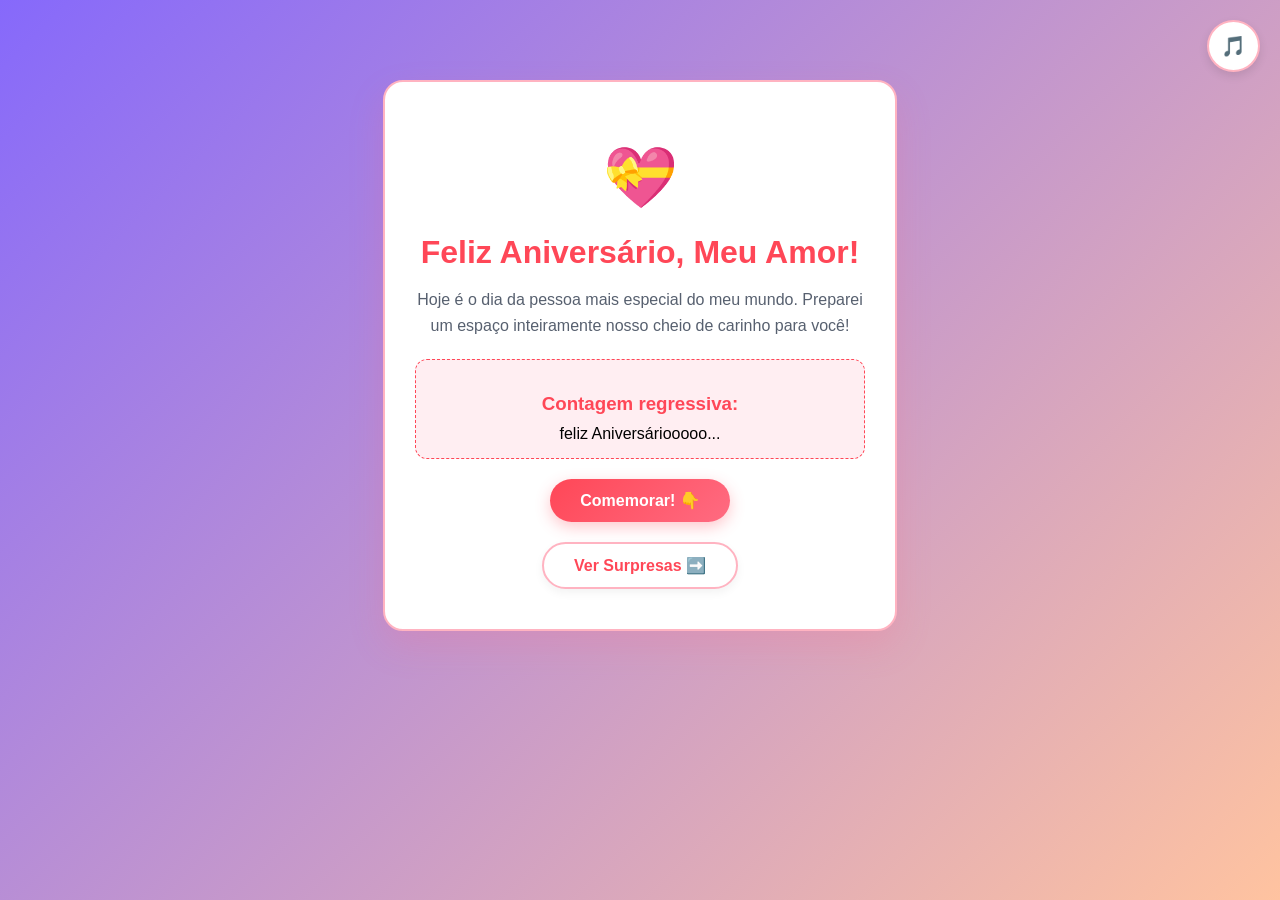
==== index.html @ 820da40a "criando git" ====
<!DOCTYPE html>
<html lang="pt-BR">
<head>
    <meta charset="UTF-8">
    <meta name="viewport" content="width=device-width, initial-scale=1.0">
    <title>Parabéns, meu amor! ❤️</title>
    <link rel="stylesheet" href="index.css">
    <script src="index.js" defer></script>
</head>
<body>

    <div class="controle-musica" onclick="alternarMusica()">
        <span id="iconeMusica">🎵</span>
    </div>

    <div class="container">
        <div class="foto-placeholder">💝</div>
        <h1>Feliz Aniversário, Meu Amor!</h1>
        <p>Hoje é o dia da pessoa mais especial do meu mundo. Preparei um espaço inteiramente nosso cheio de carinho para você!</p>
        
        <div class="contador-container">
            <h3>Contagem regressiva:</h3>
            <div id="dataAlvo">feliz Aniversáriooooo...</div>
        </div>

        <button onclick="surpresaRomantica()">Comemorar! 👇</button>
        
        <div class="navegacao-paginas">
            <button class="btn-navegar" onclick="navegarPara('surpresas.html')">Ver Surpresas ➡️</button>
        </div>
    </div>

    <audio id="musicaParabens" src="https://soundhelix.com" preload="auto" loop></audio>
</body>
</html>
---- index.css ----
body {
    font-family: 'Segoe UI', Tahoma, Geneva, Verdana, sans-serif;
    background: linear-gradient(135deg, #8669fb 0%, #ffc3a0 100%);
    display: flex;
    flex-direction: column;
    justify-content: flex-start;
    align-items: center;
    min-height: 100vh;
    margin: 0;
    padding: 60px 20px 40px 20px;
    box-sizing: border-box;
}

.container {
    background: white;
    padding: 40px 30px;
    border-radius: 20px;
    box-shadow: 0 15px 35px rgba(255, 107, 129, 0.2);
    text-align: center;
    max-width: 450px;
    width: 90%;
    z-index: 10;
    border: 2px solid #ffb3c1;
    margin: 20px auto 40px auto;
}

.extras-container { max-width: 550px; }
h1, h2, h3 { color: #ff4757; margin-bottom: 10px; }
p { color: #57606f; font-size: 16px; line-height: 1.6; }
.foto-placeholder { font-size: 60px; margin: 20px 0; animation: flutuar 3s ease-in-out infinite; }

button {
    background: linear-gradient(135deg, #ff4757 0%, #ff6b81 100%);
    color: white;
    border: none;
    padding: 12px 30px;
    font-size: 16px;
    font-weight: bold;
    border-radius: 50px;
    cursor: pointer;
    box-shadow: 0 5px 15px rgba(255, 71, 87, 0.3);
    transition: transform 0.2s, box-shadow 0.2s;
}
button:hover { transform: scale(1.05); box-shadow: 0 8px 20px rgba(255, 71, 87, 0.5); }

/* Menu de Topo e Navegações */
.botoes-topo { width: 100%; max-width: 1200px; display: flex; justify-content: flex-start; margin-bottom: 20px; z-index: 20; }
.navegacao-paginas { margin-top: 20px; display: flex; justify-content: center; width: 100%; }
.navegacao-central { width: 100%; display: flex; justify-content: center; margin-top: 40px; }
.btn-navegar { background: white; color: #ff4757; border: 2px solid #ffb3c1; box-shadow: 0 4px 10px rgba(0,0,0,0.05); }
.btn-navegar:hover { background: #ffeef2; color: #ff4757; }

/* Contador de Tempo */
.contador-container { background: #ffeef2; padding: 15px; border-radius: 12px; margin: 20px 0; border: 1px dashed #ff4757; }
#contador { font-size: 16px; font-weight: bold; color: #ff4757; }

/* Controle de Música */
.controle-musica { position: fixed; top: 20px; right: 20px; background: white; padding: 12px; border-radius: 50%; box-shadow: 0 4px 10px rgba(0,0,0,0.1); cursor: pointer; z-index: 100; font-size: 20px; border: 2px solid #ffb3c1; }

/* Cards de Histórias */
.historia { display: flex; flex-wrap: wrap; justify-content: center; gap: 25px; max-width: 1200px; width: 100%; z-index: 10; }
.card { background: white; border-radius: 20px; box-shadow: 0 10px 25px rgba(255, 107, 129, 0.15); border: 2px solid #ffb3c1; overflow: hidden; width: 300px; display: flex; flex-direction: column; transition: transform 0.3s ease; }
.card:hover { transform: translateY(-5px); }
.card img { width: 100%; height: 200px; object-fit: cover; }
.informacoes { padding: 20px; text-align: center; display: flex; flex-direction: column; justify-content: space-between; flex-grow: 1; }
.informacoes h2 { font-size: 20px; margin: 0 0 10px 0; }
.btn-estilizado { padding: 10px 25px; font-size: 15px; align-self: center; }

/* Carrossel de Fotos */
.carrossel { position: relative; max-width: 100%; margin: 20px 0; overflow: hidden; border-radius: 15px; box-shadow: 0 5px 15px rgba(0,0,0,0.1); border: 1px solid #ffb3c1; }
.slide { display: none; text-align: center; }
.slide.ativo { display: block; }
.slide img { width: 100%; height: 300px; object-fit: cover; }
.slide p { background: rgba(255,255,255,0.9); margin: 0; padding: 10px; font-weight: bold; color: #ff4757; }
.nav-carrossel { position: absolute; top: 50%; transform: translateY(-50%); background: rgba(255,255,255,0.8); color: #ff4757; padding: 10px; border-radius: 50%; box-shadow: none; width: 40px; height: 40px; display: flex; align-items: center; justify-content: center; }
.nav-carrossel:hover { background: white; }
.ant { left: 10px; }
.prox { right: 10px; }

/* Quiz do Casal */
.quiz-container { margin-top: 30px; padding-top: 20px; border-top: 2px dashed #ffeef2; }
.opcoes-quiz { display: flex; flex-direction: column; gap: 10px; margin-top: 15px; }
.opcoes-quiz button { background: #f1f2f6; color: #333; box-shadow: none; border-radius: 10px; }
.opcoes-quiz button:hover { background: #e4e7eb; }
#resultadoQuiz { font-weight: bold; margin-top: 10px; }

/* Botão que Foge */
.pergunta-foge { margin-top: 10px; }
.botoes-foge { display: flex; justify-content: center; gap: 20px; margin-top: 30px; position: relative; height: 80px; }
#btnNao { position: absolute; background: #a4b0be; box-shadow: none; }

/* Modal */
.modal { position: fixed; z-index: 1000; left: 0; top: 0; width: 100%; height: 100%; background-color: rgba(0, 0, 0, 0.6); backdrop-filter: blur(3px); display: flex; justify-content: center; align-items: center; }
.modal-conteudo { background: white; padding: 30px; border-radius: 20px; max-width: 450px; width: 85%; text-align: center; position: relative; box-shadow: 0 15px 35px rgba(0, 0, 0, 0.3); border: 3px solid #ffb3c1; }
.modal-conteudo img { width: 100%; max-height: 250px; object-fit: cover; border-radius: 12px; margin-bottom: 20px; }
.botao-fechar { position: absolute; right: 15px; top: 10px; font-size: 32px; font-weight: bold; color: #a4b0be; cursor: pointer; }
.botao-fechar:hover { color: #ff4757; }

/* Chuva Animação */
.elemento { position: absolute; animation: queda linear forwards; pointer-events: none; }
@keyframes queda { 0% { transform: translateY(-10vh) rotate(0deg); opacity: 1; } 100% { transform: translateY(105vh) rotate(720deg); opacity: 0; } }
@keyframes flutuar { 0%, 100% { transform: translateY(0); } 50% { transform: translateY(-10px); } }
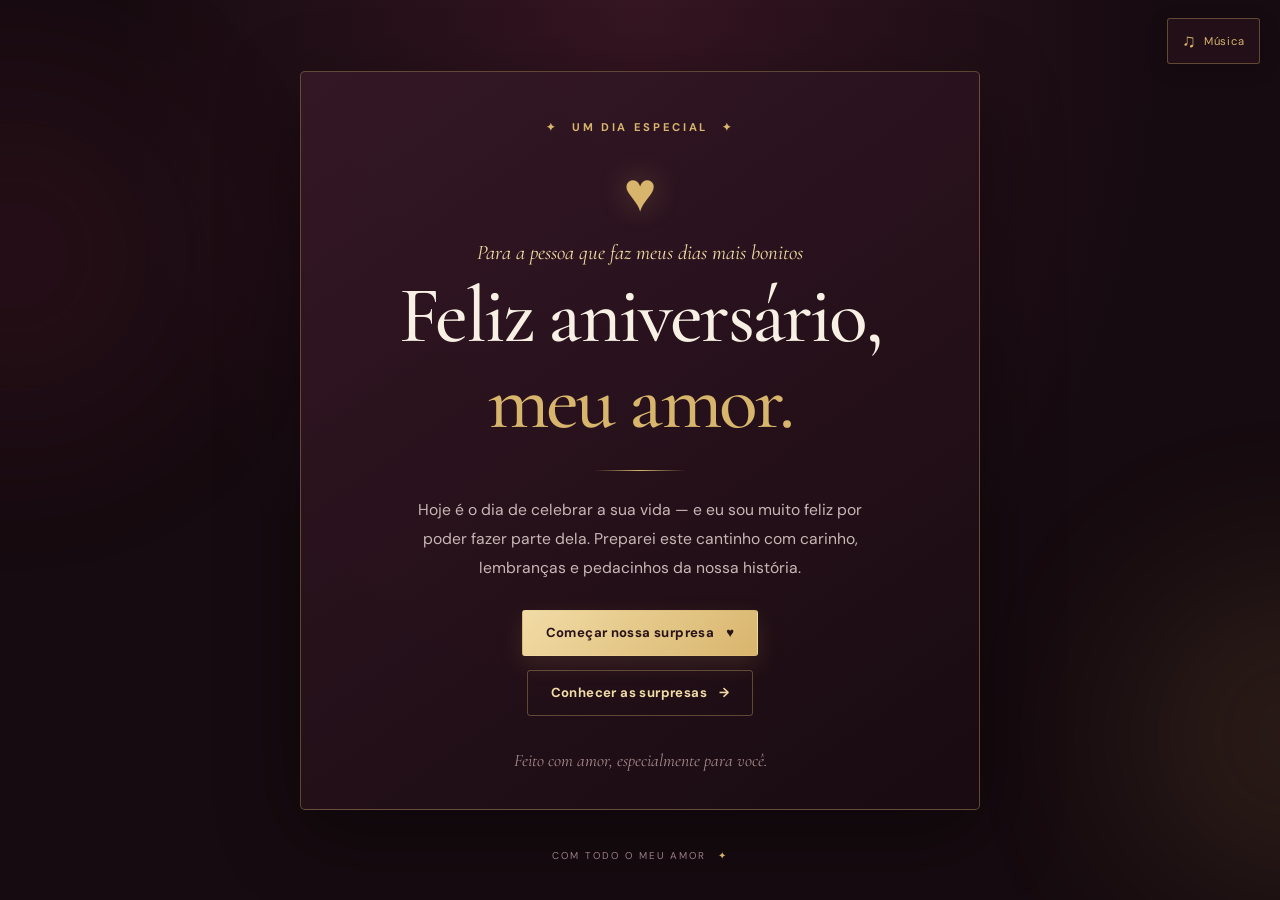
==== commit e51f4828: "..." ====
--- a/index.html
+++ b/index.html
@@ -1,35 +1,47 @@
 <!DOCTYPE html>
 <html lang="pt-BR">
 <head>
-    <meta charset="UTF-8">
-    <meta name="viewport" content="width=device-width, initial-scale=1.0">
-    <title>Parabéns, meu amor! ❤️</title>
-    <link rel="stylesheet" href="index.css">
-    <script src="index.js" defer></script>
+  <meta charset="UTF-8">
+  <meta name="viewport" content="width=device-width, initial-scale=1.0">
+  <meta name="theme-color" content="#160b10">
+  <title>Feliz aniversário, meu amor ❤️</title>
+  <link rel="stylesheet" href="index.css">
+  <script src="index.js" defer></script>
 </head>
-<body>
-
-    <div class="controle-musica" onclick="alternarMusica()">
-        <span id="iconeMusica">🎵</span>
+<body data-page="inicio">
+  <audio id="musicaParabens" loop>
+    <source
+        src="nastelbom-happy-birthday-471481.mp3"
+        type="audio/mpeg"
+    >
+</audio>
+  <div class="glow glow-one"></div><div class="glow glow-two"></div>
+  <button class="music-control" type="button" onclick="alternarMusica()" aria-label="Ativar ou pausar música">
+    <span id="iconeMusica">♫</span><span class="music-label">Música</span>
+  </button>
+  <main class="container hero">
+    <div class="eyebrow"><span>✦</span> UM DIA ESPECIAL <span>✦</span></div>
+    <div class="hero-heart" aria-hidden="true">♥</div>
+    <p class="script-label">Para a pessoa que faz meus dias mais bonitos</p>
+    <h1>Feliz aniversário,<br><span>meu amor.</span></h1>
+    <div class="gold-line"></div>
+    <p class="lead">Hoje é o dia de celebrar a sua vida — e eu sou muito feliz por poder fazer parte dela. Preparei este cantinho com carinho, lembranças e pedacinhos da nossa história.</p>
+    <button class="btn btn-gold" type="button" onclick="surpresaRomantica()">Começar nossa surpresa <span>♥</span></button>
+    <div class="page-links">
+      <a class="btn btn-outline" href="surpresas.html">Conhecer as surpresas <span>→</span></a>
     </div>
-
-    <div class="container">
-        <div class="foto-placeholder">💝</div>
-        <h1>Feliz Aniversário, Meu Amor!</h1>
-        <p>Hoje é o dia da pessoa mais especial do meu mundo. Preparei um espaço inteiramente nosso cheio de carinho para você!</p>
-        
-        <div class="contador-container">
-            <h3>Contagem regressiva:</h3>
-            <div id="dataAlvo">feliz Aniversáriooooo...</div>
-        </div>
-
-        <button onclick="surpresaRomantica()">Comemorar! 👇</button>
-        
-        <div class="navegacao-paginas">
-            <button class="btn-navegar" onclick="navegarPara('surpresas.html')">Ver Surpresas ➡️</button>
-        </div>
+    <p class="signature">Feito com amor, especialmente para você.</p>
+  </main>
+  <div class="floating-hearts" aria-hidden="true"></div>
+  <div id="janelaSurpresa" class="modal" role="dialog" aria-modal="true" aria-labelledby="textoSurpresa" style="display:none">
+    <div class="modal-content">
+      <button class="close-modal" onclick="fecharSurpresa()" aria-label="Fechar">×</button>
+      <div class="modal-heart">♥</div><p class="eyebrow">UMA MENSAGEM PARA VOCÊ</p>
+      <p id="textoSurpresa"></p>
+      <button class="btn btn-gold" onclick="fecharSurpresa()">Guardar no coração ♥</button>
     </div>
-
-    <audio id="musicaParabens" src="https://soundhelix.com" preload="auto" loop></audio>
+  </div>
+  <audio id="musicaParabens" preload="none" loop></audio>
+  <footer>COM TODO O MEU AMOR <span>✦</span></footer>
 </body>
 </html>
--- a/index.css
+++ b/index.css
@@ -1,102 +1,87 @@
-body {
-    font-family: 'Segoe UI', Tahoma, Geneva, Verdana, sans-serif;
-    background: linear-gradient(135deg, #8669fb 0%, #ffc3a0 100%);
-    display: flex;
-    flex-direction: column;
-    justify-content: flex-start;
-    align-items: center;
-    min-height: 100vh;
-    margin: 0;
-    padding: 60px 20px 40px 20px;
-    box-sizing: border-box;
-}
+@import url('https://fonts.googleapis.com/css2?family=Cormorant+Garamond:wght@400;500;600;700&family=DM+Sans:wght@400;500;600;700&display=swap');
 
-.container {
-    background: white;
-    padding: 40px 30px;
-    border-radius: 20px;
-    box-shadow: 0 15px 35px rgba(255, 107, 129, 0.2);
-    text-align: center;
-    max-width: 450px;
-    width: 90%;
-    z-index: 10;
-    border: 2px solid #ffb3c1;
-    margin: 20px auto 40px auto;
-}
-
-.extras-container { max-width: 550px; }
-h1, h2, h3 { color: #ff4757; margin-bottom: 10px; }
-p { color: #57606f; font-size: 16px; line-height: 1.6; }
-.foto-placeholder { font-size: 60px; margin: 20px 0; animation: flutuar 3s ease-in-out infinite; }
-
-button {
-    background: linear-gradient(135deg, #ff4757 0%, #ff6b81 100%);
-    color: white;
-    border: none;
-    padding: 12px 30px;
-    font-size: 16px;
-    font-weight: bold;
-    border-radius: 50px;
-    cursor: pointer;
-    box-shadow: 0 5px 15px rgba(255, 71, 87, 0.3);
-    transition: transform 0.2s, box-shadow 0.2s;
-}
-button:hover { transform: scale(1.05); box-shadow: 0 8px 20px rgba(255, 71, 87, 0.5); }
-
-/* Menu de Topo e Navegações */
-.botoes-topo { width: 100%; max-width: 1200px; display: flex; justify-content: flex-start; margin-bottom: 20px; z-index: 20; }
-.navegacao-paginas { margin-top: 20px; display: flex; justify-content: center; width: 100%; }
-.navegacao-central { width: 100%; display: flex; justify-content: center; margin-top: 40px; }
-.btn-navegar { background: white; color: #ff4757; border: 2px solid #ffb3c1; box-shadow: 0 4px 10px rgba(0,0,0,0.05); }
-.btn-navegar:hover { background: #ffeef2; color: #ff4757; }
-
-/* Contador de Tempo */
-.contador-container { background: #ffeef2; padding: 15px; border-radius: 12px; margin: 20px 0; border: 1px dashed #ff4757; }
-#contador { font-size: 16px; font-weight: bold; color: #ff4757; }
-
-/* Controle de Música */
-.controle-musica { position: fixed; top: 20px; right: 20px; background: white; padding: 12px; border-radius: 50%; box-shadow: 0 4px 10px rgba(0,0,0,0.1); cursor: pointer; z-index: 100; font-size: 20px; border: 2px solid #ffb3c1; }
-
-/* Cards de Histórias */
-.historia { display: flex; flex-wrap: wrap; justify-content: center; gap: 25px; max-width: 1200px; width: 100%; z-index: 10; }
-.card { background: white; border-radius: 20px; box-shadow: 0 10px 25px rgba(255, 107, 129, 0.15); border: 2px solid #ffb3c1; overflow: hidden; width: 300px; display: flex; flex-direction: column; transition: transform 0.3s ease; }
-.card:hover { transform: translateY(-5px); }
-.card img { width: 100%; height: 200px; object-fit: cover; }
-.informacoes { padding: 20px; text-align: center; display: flex; flex-direction: column; justify-content: space-between; flex-grow: 1; }
-.informacoes h2 { font-size: 20px; margin: 0 0 10px 0; }
-.btn-estilizado { padding: 10px 25px; font-size: 15px; align-self: center; }
-
-/* Carrossel de Fotos */
-.carrossel { position: relative; max-width: 100%; margin: 20px 0; overflow: hidden; border-radius: 15px; box-shadow: 0 5px 15px rgba(0,0,0,0.1); border: 1px solid #ffb3c1; }
-.slide { display: none; text-align: center; }
-.slide.ativo { display: block; }
-.slide img { width: 100%; height: 300px; object-fit: cover; }
-.slide p { background: rgba(255,255,255,0.9); margin: 0; padding: 10px; font-weight: bold; color: #ff4757; }
-.nav-carrossel { position: absolute; top: 50%; transform: translateY(-50%); background: rgba(255,255,255,0.8); color: #ff4757; padding: 10px; border-radius: 50%; box-shadow: none; width: 40px; height: 40px; display: flex; align-items: center; justify-content: center; }
-.nav-carrossel:hover { background: white; }
-.ant { left: 10px; }
-.prox { right: 10px; }
-
-/* Quiz do Casal */
-.quiz-container { margin-top: 30px; padding-top: 20px; border-top: 2px dashed #ffeef2; }
-.opcoes-quiz { display: flex; flex-direction: column; gap: 10px; margin-top: 15px; }
-.opcoes-quiz button { background: #f1f2f6; color: #333; box-shadow: none; border-radius: 10px; }
-.opcoes-quiz button:hover { background: #e4e7eb; }
-#resultadoQuiz { font-weight: bold; margin-top: 10px; }
-
-/* Botão que Foge */
-.pergunta-foge { margin-top: 10px; }
-.botoes-foge { display: flex; justify-content: center; gap: 20px; margin-top: 30px; position: relative; height: 80px; }
-#btnNao { position: absolute; background: #a4b0be; box-shadow: none; }
-
-/* Modal */
-.modal { position: fixed; z-index: 1000; left: 0; top: 0; width: 100%; height: 100%; background-color: rgba(0, 0, 0, 0.6); backdrop-filter: blur(3px); display: flex; justify-content: center; align-items: center; }
-.modal-conteudo { background: white; padding: 30px; border-radius: 20px; max-width: 450px; width: 85%; text-align: center; position: relative; box-shadow: 0 15px 35px rgba(0, 0, 0, 0.3); border: 3px solid #ffb3c1; }
-.modal-conteudo img { width: 100%; max-height: 250px; object-fit: cover; border-radius: 12px; margin-bottom: 20px; }
-.botao-fechar { position: absolute; right: 15px; top: 10px; font-size: 32px; font-weight: bold; color: #a4b0be; cursor: pointer; }
-.botao-fechar:hover { color: #ff4757; }
-
-/* Chuva Animação */
-.elemento { position: absolute; animation: queda linear forwards; pointer-events: none; }
-@keyframes queda { 0% { transform: translateY(-10vh) rotate(0deg); opacity: 1; } 100% { transform: translateY(105vh) rotate(720deg); opacity: 0; } }
-@keyframes flutuar { 0%, 100% { transform: translateY(0); } 50% { transform: translateY(-10px); } }
+:root{--bg:#160b10;--bg2:#241018;--wine:#641b31;--wine-light:#8d2946;--gold:#d8b56d;--gold-light:#f1dba5;--cream:#f8f0e4;--muted:#c8b7b7;--line:rgba(216,181,109,.35);--panel:rgba(40,18,28,.9)}
+*{box-sizing:border-box}
+html{scroll-behavior:smooth}
+body{font-family:'DM Sans',sans-serif;background:radial-gradient(ellipse at top,#351522 0%,var(--bg) 58%);color:var(--cream);min-height:100vh;margin:0;padding:70px 22px 38px;display:flex;flex-direction:column;align-items:center;overflow-x:hidden;position:relative}
+body::before{content:"";position:fixed;inset:0;pointer-events:none;opacity:.16;background-image:radial-gradient(#e4c77d 0.7px,transparent .7px);background-size:34px 34px;z-index:0}
+a{color:inherit;text-decoration:none}
+button{font:inherit}
+.container{width:min(100%,680px);margin:auto;position:relative;z-index:1}
+.hero{padding:48px 42px 38px;text-align:center;border:1px solid var(--line);border-radius:5px;background:linear-gradient(145deg,rgba(53,24,38,.96),rgba(25,11,17,.96));box-shadow:0 24px 80px #0006}
+.eyebrow{font-size:.7rem;letter-spacing:.24em;color:var(--gold);font-weight:700;margin:0 0 18px}
+.eyebrow span{padding:0 8px}
+.hero-heart{font-size:55px;color:var(--gold);text-shadow:0 0 30px #d8b56d55;animation:heartbeat 2.4s infinite;margin:22px 0 12px}
+.script-label{font-family:'Cormorant Garamond',serif;font-style:italic;font-size:1.3rem;color:var(--gold-light);margin:0 0 8px}
+h1,h2,h3{font-family:'Cormorant Garamond',serif;font-weight:500;line-height:1.08}
+h1{font-size:clamp(2.8rem,8vw,5rem);margin:8px 0 20px;letter-spacing:-.035em}
+h1 span,h2 span{color:var(--gold)}
+.gold-line{height:1px;width:92px;margin:24px auto;background:linear-gradient(90deg,transparent,var(--gold),transparent)}
+.lead{max-width:480px;margin:0 auto 28px;color:var(--muted);line-height:1.85;font-size:.98rem}
+.btn{display:inline-flex;align-items:center;justify-content:center;gap:12px;min-height:46px;padding:13px 23px;border-radius:3px;font-weight:700;font-size:.82rem;letter-spacing:.03em;cursor:pointer;transition:transform .2s,background .2s,box-shadow .2s;border:1px solid transparent}
+.btn:hover{transform:translateY(-2px)}
+.btn-gold{background:linear-gradient(135deg,var(--gold-light),var(--gold));color:#2a1318;box-shadow:0 8px 24px #d8b56d22}
+.btn-gold:hover{box-shadow:0 10px 30px #d8b56d44}
+.btn-outline{border-color:var(--line);background:transparent;color:var(--gold-light)}
+.btn-outline:hover{background:#d8b56d12;border-color:var(--gold)}
+.page-links{margin-top:14px}
+.signature{font-family:'Cormorant Garamond',serif;font-style:italic;color:#a78a8b;font-size:1.1rem;margin:34px 0 0}
+.music-control{position:fixed;right:20px;top:18px;z-index:50;display:flex;gap:8px;align-items:center;padding:10px 14px;border:1px solid var(--line);border-radius:3px;background:#241018eF;color:var(--gold);cursor:pointer;box-shadow:0 5px 20px #0003}
+.music-control #iconeMusica{font-size:1.15rem}.music-label{font-size:.7rem;letter-spacing:.08em}
+.subpage-header{width:min(100%,1000px);position:relative;z-index:1;text-align:center;margin:5px auto 35px}
+.subpage-header .back-link{display:inline-block;position:absolute;left:0;top:0;color:var(--gold-light);font-size:.8rem;border-bottom:1px solid var(--line);padding-bottom:7px}
+.subpage-header .eyebrow{margin-top:55px}
+.subpage-header h1{font-size:clamp(2.6rem,7vw,4.3rem);margin:10px 0}
+.subpage-header>p:last-child{color:var(--muted);line-height:1.7;margin:12px auto;max-width:570px}
+.story-grid{width:min(100%,1120px);display:grid;grid-template-columns:repeat(3,minmax(0,1fr));gap:20px;position:relative;z-index:1}
+.story-card{background:linear-gradient(160deg,#321725,#211018);border:1px solid var(--line);border-radius:4px;overflow:hidden;box-shadow:0 15px 35px #0002;transition:transform .25s,border-color .25s}
+.story-card:hover{transform:translateY(-5px);border-color:var(--gold)}
+.story-card>img{width:100%;height:210px;object-fit:cover;display:block}
+.story-content{padding:22px 20px 24px}
+.card-number{font-size:.62rem;letter-spacing:.16em;color:var(--gold)}
+.story-content h2{font-size:1.65rem;margin:12px 0 8px}
+.story-content p{color:var(--muted);font-size:.85rem;line-height:1.7;min-height:48px}
+.story-content .btn{width:100%;margin-top:10px;padding:11px 8px;font-size:.72rem}
+.image-fallback{display:none;place-items:center;align-content:center;gap:8px;width:100%;min-height:180px;background:linear-gradient(145deg,#482032,#241018);color:var(--gold);font-size:3rem}
+.image-fallback small{font: .72rem 'DM Sans',sans-serif;color:var(--muted);text-align:center;padding:0 12px}
+.center-action{display:flex;justify-content:center;margin:32px auto 12px;position:relative;z-index:1}
+.modal{position:fixed;inset:0;z-index:100;display:flex;align-items:center;justify-content:center;padding:20px;background:#080408d9;backdrop-filter:blur(8px)}
+.modal-content{width:min(100%,460px);position:relative;text-align:center;padding:38px 30px 30px;background:linear-gradient(145deg,#3b1a29,#1b0d13);border:1px solid var(--gold);box-shadow:0 25px 80px #0008}
+.close-modal{position:absolute;right:14px;top:9px;background:none;border:0;color:var(--gold);font-size:2rem;cursor:pointer}
+.modal-heart{font-size:2.5rem;color:var(--gold);margin-bottom:10px}
+#textoSurpresa{font-family:'Cormorant Garamond',serif;font-size:1.55rem;line-height:1.5;color:var(--cream);margin:18px 0 25px}
+#imagemSurpresa{width:100%;max-height:230px;object-fit:cover;margin:5px 0;border:1px solid var(--line)}
+.extras-container{max-width:760px;padding:28px;background:linear-gradient(145deg,rgba(53,24,38,.94),rgba(25,11,17,.96));border:1px solid var(--line);border-radius:4px}
+.carousel{position:relative;border:1px solid var(--line);background:#10080c;overflow:hidden}
+.slide{display:none;text-align:center}.slide.active{display:block}
+.slide img{display:block;width:100%;height:clamp(230px,50vw,430px);object-fit:cover}
+.slide .image-fallback{height:300px}
+.slide>p{padding:14px 10px;margin:0;color:var(--gold-light);font-family:'Cormorant Garamond',serif;font-size:1.35rem;background:#211018}
+.carousel-nav{position:absolute;top:43%;width:42px;height:42px;border:1px solid var(--line);background:#160b10cc;color:var(--gold);cursor:pointer;font-size:1.1rem}
+.carousel-nav:hover{background:var(--wine)}.carousel-nav.prev{left:12px}.carousel-nav.next{right:12px}
+.carousel-dots{display:flex;justify-content:center;gap:8px;padding:13px}
+.carousel-dot{width:7px;height:7px;padding:0;border:0;border-radius:50%;background:#6f5360;cursor:pointer}
+.carousel-dot.active{background:var(--gold);transform:scale(1.25)}
+.quiz-container{margin-top:35px;padding:30px 12px 8px;border-top:1px solid var(--line);text-align:center}
+.quiz-container h2{font-size:2.3rem;margin:0 0 15px}.quiz-container>p:not(.eyebrow):not(.quiz-note){color:var(--cream);font-size:1rem}
+.quiz-options{display:grid;grid-template-columns:1fr;gap:10px;max-width:400px;margin:20px auto}
+.quiz-options button{padding:13px;border:1px solid var(--line);background:#321725;color:var(--cream);cursor:pointer;border-radius:3px;transition:background .2s}
+.quiz-options button:hover{background:#542036}.quiz-options button.correct{border-color:#8fbe87;background:#263b2b}.quiz-options button.incorrect{border-color:#d66b7e;background:#49202b}
+#resultadoQuiz{min-height:24px;color:var(--gold);font-weight:700}.quiz-note{font-size:.75rem;color:#a78a8b}
+.future-container{text-align:center;padding:42px 32px}
+.ring-icon{font-size:3.8rem;color:var(--gold);margin-bottom:14px;text-shadow:0 0 25px #d8b56d33}
+.future-container h2{font-size:clamp(2rem,5vw,3rem);margin:12px auto 18px;max-width:580px}
+.future-container>p:not(.script-label):not(.future-message){color:var(--muted);line-height:1.8;max-width:540px;margin:0 auto}
+.future-buttons{display:flex;justify-content:center;align-items:center;gap:14px;flex-wrap:wrap;min-height:100px;margin:16px 0}
+.btn-no{background:#392a32;border:1px solid #73515f;color:#e0cdd1;position:relative}
+.future-message{font-family:'Cormorant Garamond',serif;font-size:1.55rem;color:var(--gold-light);line-height:1.5}
+.glow{position:fixed;width:330px;height:330px;border-radius:50%;filter:blur(95px);opacity:.13;pointer-events:none;z-index:0}
+.glow-one{background:#a72c50;top:10%;left:-150px}.glow-two{background:#c69a4d;bottom:0;right:-180px}
+.floating-hearts{position:fixed;inset:0;pointer-events:none;overflow:hidden;z-index:0}
+.floating-heart{position:absolute;bottom:-30px;color:var(--gold);opacity:0;animation:floatUp linear forwards}
+footer{position:relative;z-index:1;margin:38px 0 0;color:#9c7d84;font-size:.62rem;letter-spacing:.2em;text-align:center}footer span{color:var(--gold);padding-left:7px}
+@keyframes heartbeat{0%,100%{transform:scale(1)}8%{transform:scale(1.12)}16%{transform:scale(1)}24%{transform:scale(1.08)}32%{transform:scale(1)}}
+@keyframes floatUp{0%{transform:translateY(0) rotate(0);opacity:0}12%{opacity:.55}100%{transform:translateY(-110vh) rotate(35deg);opacity:0}}
+@media(max-width:850px){.story-grid{grid-template-columns:1fr;max-width:480px;margin:auto}.story-card>img{height:240px}.story-content p{min-height:0}.subpage-header .back-link{position:static;display:block;width:max-content;margin:0 auto 24px}.subpage-header .eyebrow{margin-top:18px}}
+@media(max-width:520px){body{padding:72px 14px 28px}.hero{padding:36px 22px 30px}.hero-heart{font-size:45px}.lead{font-size:.9rem}.extras-container{padding:18px 14px}.future-container{padding:30px 18px}.music-control{top:12px;right:12px}.subpage-header{margin-bottom:25px}.subpage-header h1{font-size:2.8rem}.modal-content{padding:34px 20px 24px}}
+@media(prefers-reduced-motion:reduce){*,*::before,*::after{animation-duration:.01ms!important;animation-iteration-count:1!important;scroll-behavior:auto!important;transition:none!important}}
